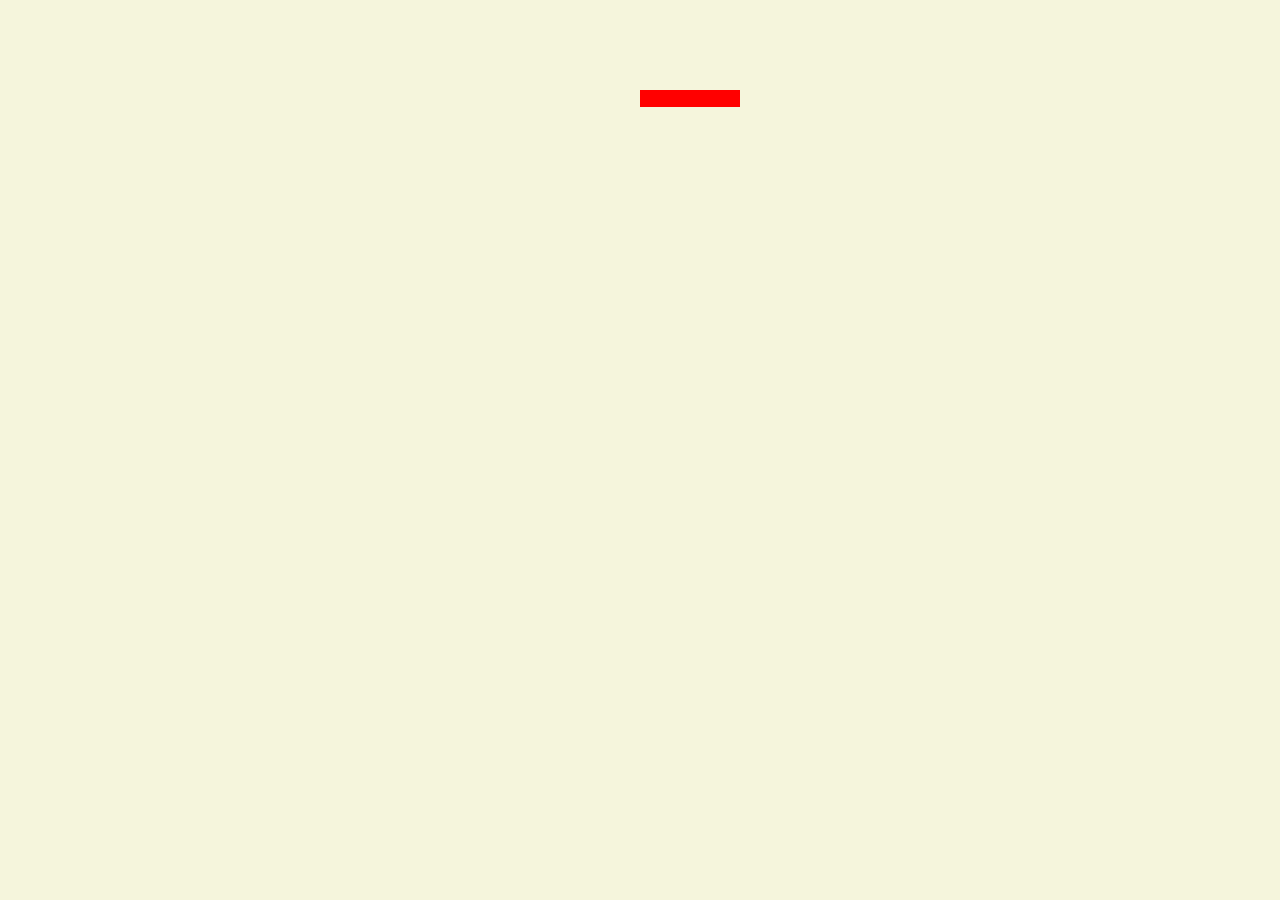
==== BrickBreaker/index.html @ bddab705 "Working on fixing Pong up" ====
<DOCTYPE html>

<head>
	<meta charset="utf-8" />
	<title>Brick Breaker</title>
	<link rel="stylesheet" href="BrickBreaker.css" type="text/css" />	
	<script src="https://ajax.googleapis.com/ajax/libs/jquery/2.1.4/jquery.min.js"></script>
</head>
<body>
	<div id="rect"></div>
</body>


</html>
---- BrickBreaker/BrickBreaker.css ----
html {
	background-color: beige;
}

#rect {
	height: 17px;
	width: 100px;
	top: 10%;
	left: 50%;	
	background-color: red;
	position: fixed;
}
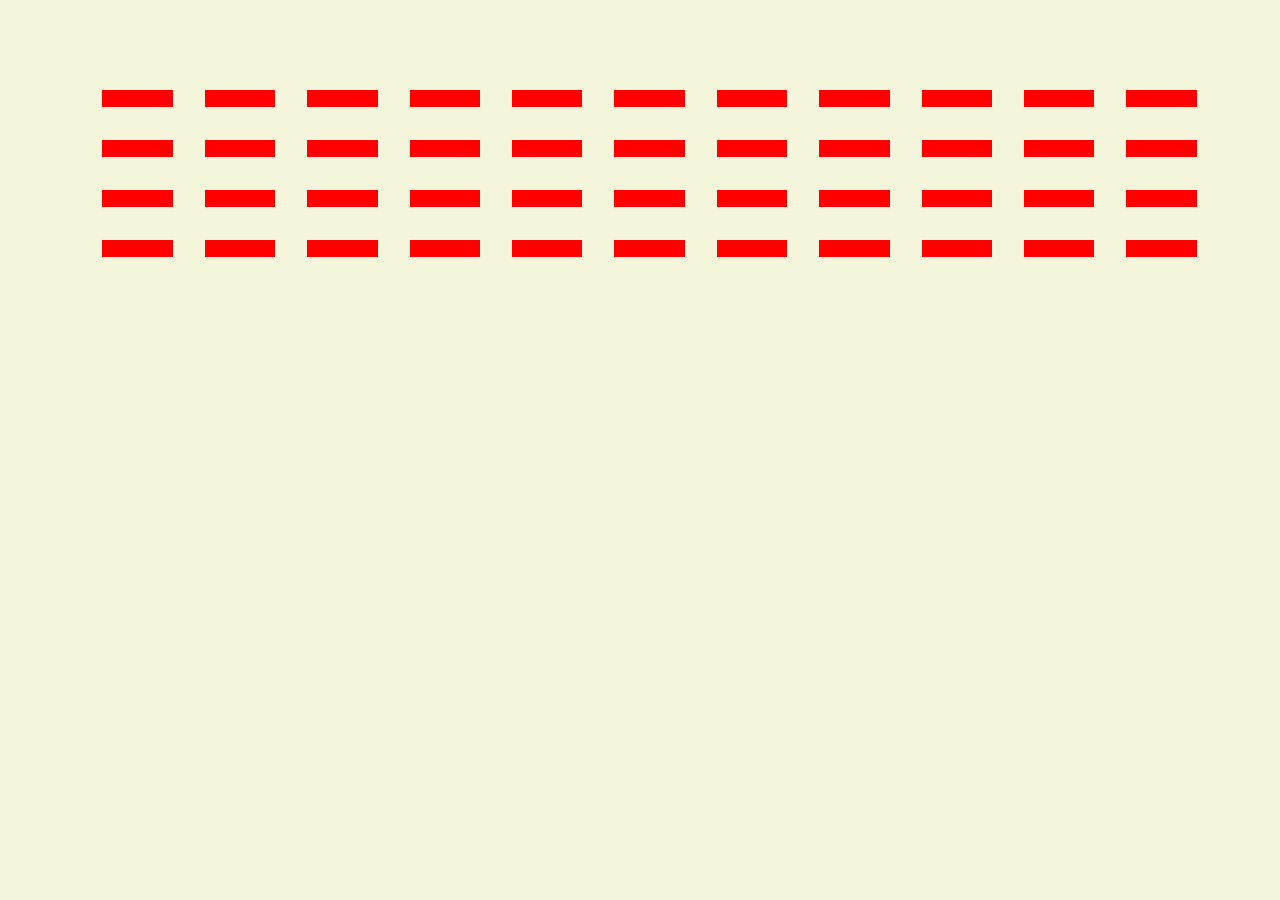
==== commit d0afc25d: "created the board" ====
--- a/BrickBreaker/index.html
+++ b/BrickBreaker/index.html
@@ -3,11 +3,11 @@
 <head>
 	<meta charset="utf-8" />
 	<title>Brick Breaker</title>
-	<link rel="stylesheet" href="BrickBreaker.css" type="text/css" />	
+	<link rel="stylesheet" href="BrickBreaker.css" type="text/css" />
 	<script src="https://ajax.googleapis.com/ajax/libs/jquery/2.1.4/jquery.min.js"></script>
+	<script src="BrickBreaker.js"></script>
 </head>
 <body>
-	<div id="rect"></div>
 </body>
 
 
--- a/BrickBreaker/BrickBreaker.css
+++ b/BrickBreaker/BrickBreaker.css
@@ -2,11 +2,9 @@
 	background-color: beige;
 }
 
-#rect {
+.rects {
 	height: 17px;
-	width: 100px;
-	top: 10%;
-	left: 50%;	
+	width: 5.5%;
 	background-color: red;
 	position: fixed;
 }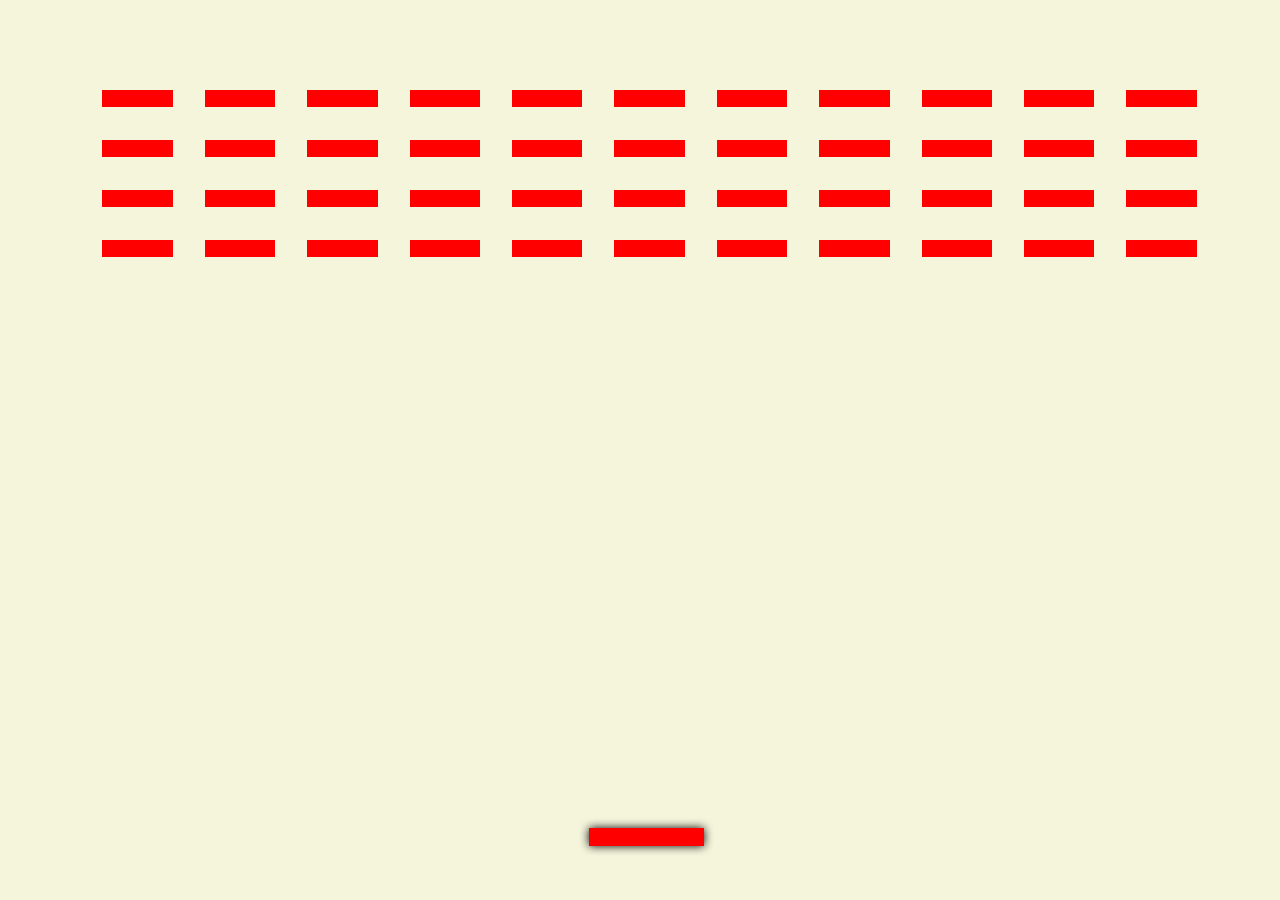
==== commit e0f929b9: "added the paddle and its movement" ====
--- a/BrickBreaker/index.html
+++ b/BrickBreaker/index.html
@@ -8,6 +8,7 @@
 	<script src="BrickBreaker.js"></script>
 </head>
 <body>
+	<div id='paddle'></div>
 </body>
 
 
--- a/BrickBreaker/BrickBreaker.css
+++ b/BrickBreaker/BrickBreaker.css
@@ -7,4 +7,14 @@
 	width: 5.5%;
 	background-color: red;
 	position: fixed;
+}
+
+#paddle {
+	height: 2%;
+	width: 9%;
+	top: 92%;
+	left: 46%;
+	position: fixed;
+	background-color: red;
+	box-shadow: 0 0 10px black;
 }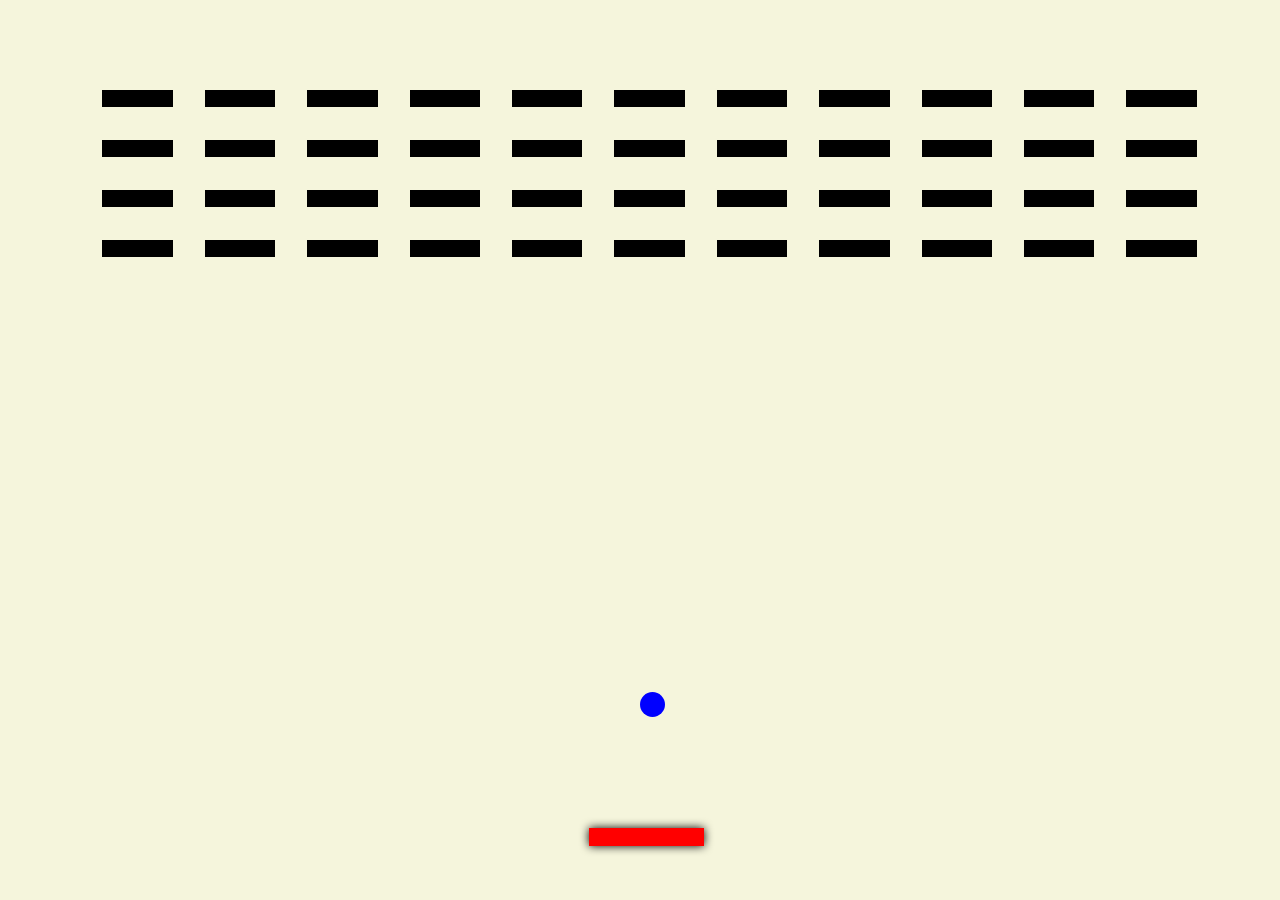
==== commit 3a2d3efc: "added movement for ball, rebounding off paddle and walls" ====
--- a/BrickBreaker/index.html
+++ b/BrickBreaker/index.html
@@ -9,6 +9,7 @@
 </head>
 <body>
 	<div id='paddle'></div>
+	<div id='ball'></div>
 </body>
 
 
--- a/BrickBreaker/BrickBreaker.css
+++ b/BrickBreaker/BrickBreaker.css
@@ -5,7 +5,7 @@
 .rects {
 	height: 17px;
 	width: 5.5%;
-	background-color: red;
+	background-color: black;
 	position: fixed;
 }
 
@@ -17,4 +17,14 @@
 	position: fixed;
 	background-color: red;
 	box-shadow: 0 0 10px black;
+}
+
+#ball {
+	height: 25px;
+	width: 25px;
+	background-color: blue;
+	left: 50%;
+	top: 48%;
+	border-radius: 13px;
+	position: fixed;
 }